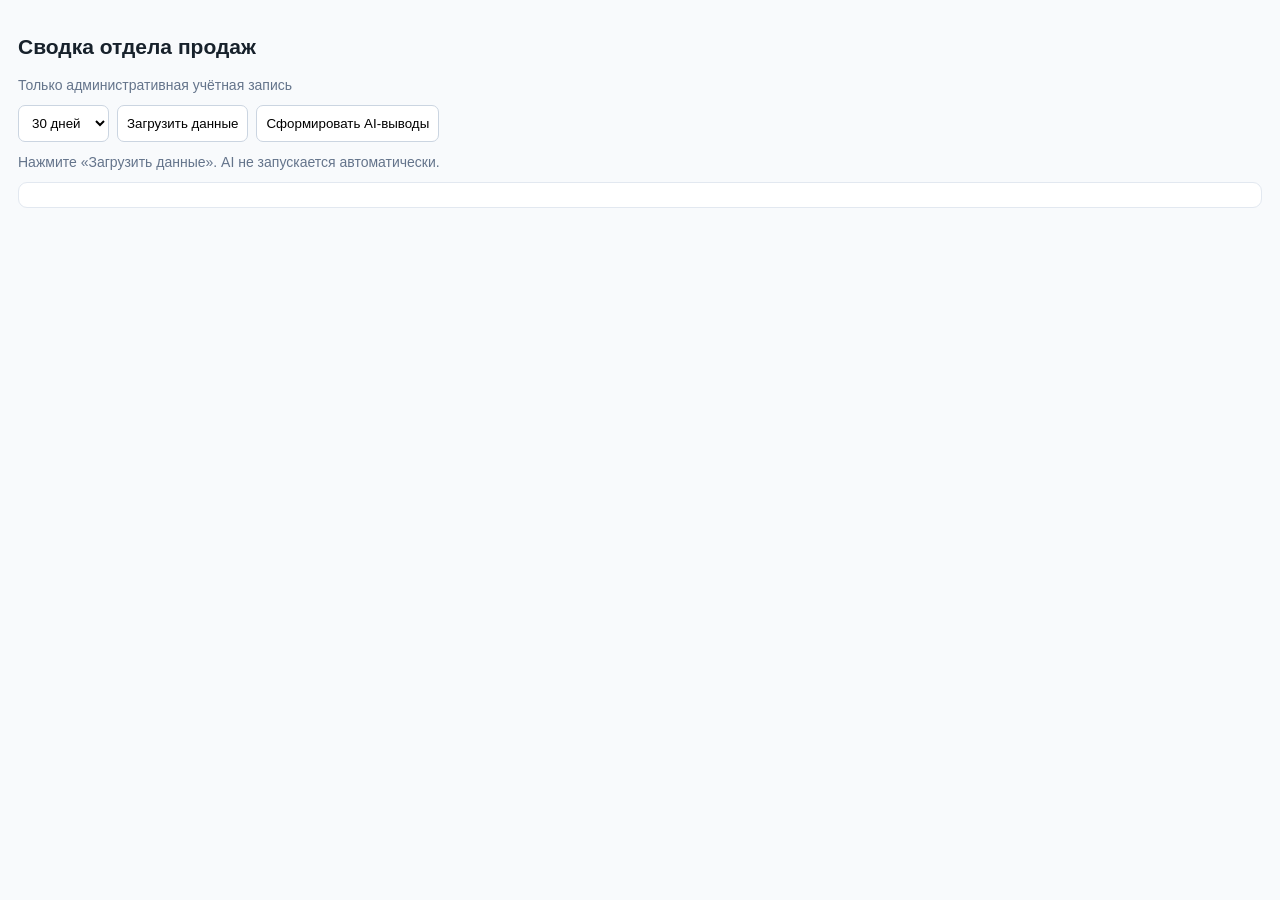
==== admin-summary.html @ 6e964265 "Add admin-only sales summary window" ====
<!doctype html><html lang="ru"><head><meta charset="utf-8"><meta name="viewport" content="width=device-width,initial-scale=1"><title>Сводка отдела продаж</title><style>body{font:14px Arial;margin:0;color:#17212b;background:#f8fafc}.box{padding:18px}.toolbar{display:flex;gap:8px;flex-wrap:wrap;margin:12px 0}button,select{padding:9px;border:1px solid #cbd5e1;border-radius:7px;background:white}.cards{display:grid;grid-template-columns:repeat(auto-fit,minmax(150px,1fr));gap:10px}.card,section{background:white;border:1px solid #e2e8f0;border-radius:9px;padding:12px}.value{font-size:24px;font-weight:700;margin-top:5px}.muted{color:#64748b}.error{color:#b91c1c}</style></head><body><main class="box"><h2>Сводка отдела продаж</h2><div class="muted">Только административная учётная запись</div><div class="toolbar"><select id="period"><option value="30d">30 дней</option><option value="90d">90 дней</option><option value="quarter">Квартал</option><option value="year">Год</option></select><button id="load">Загрузить данные</button><button id="ai">Сформировать AI-выводы</button></div><div id="status" class="muted">Нажмите «Загрузить данные». AI не запускается автоматически.</div><div id="cards" class="cards"></div><section id="details" style="margin-top:12px"></section></main><script>(()=>{const q=new URLSearchParams(location.search), admin=q.get('admin_user_id'), status=document.getElementById('status'),cards=document.getElementById('cards'),details=document.getElementById('details');let data;function esc(x){return String(x??'').replace(/[&<>"']/g,c=>({'&':'&amp;','<':'&lt;','>':'&gt;','"':'&quot;',"'":'&#39;'}[c]))}async function load(){status.textContent='Загружаю сделки CRM без AI-запросов…';try{const r=await fetch('/api/pocket/deals?period='+encodeURIComponent(document.getElementById('period').value)+'&project_id=default&admin_user_id='+encodeURIComponent(admin));data=await r.json();if(!r.ok)throw Error(data.error||'Ошибка CRM');const rows=data.items||[];const checked=rows.filter(x=>x.review);const by={};rows.forEach(x=>by[x.stage]=(by[x.stage]||0)+1);cards.innerHTML=[['Сделки',rows.length],['Уже проверены',checked.length],['Без анализа',rows.length-checked.length],['Менеджеры',(data.employees||[]).length]].map(x=>'<div class="card"><div class="muted">'+x[0]+'</div><div class="value">'+x[1]+'</div></div>').join('');details.innerHTML='<b>Распределение по этапам</b><ul>'+Object.entries(by).map(([k,v])=>'<li>'+esc(k)+': '+v+'</li>').join('')+'</ul>';status.textContent='Данные загружены. Стоимость AI-запросов: 0.'}catch(e){status.className='error';status.textContent=e.message}}document.getElementById('load').onclick=load;document.getElementById('ai').onclick=()=>{status.textContent='AI-сводка будет добавлена после подтверждения набора сделок; автоматический запуск отключён.'};})();</script></body></html>
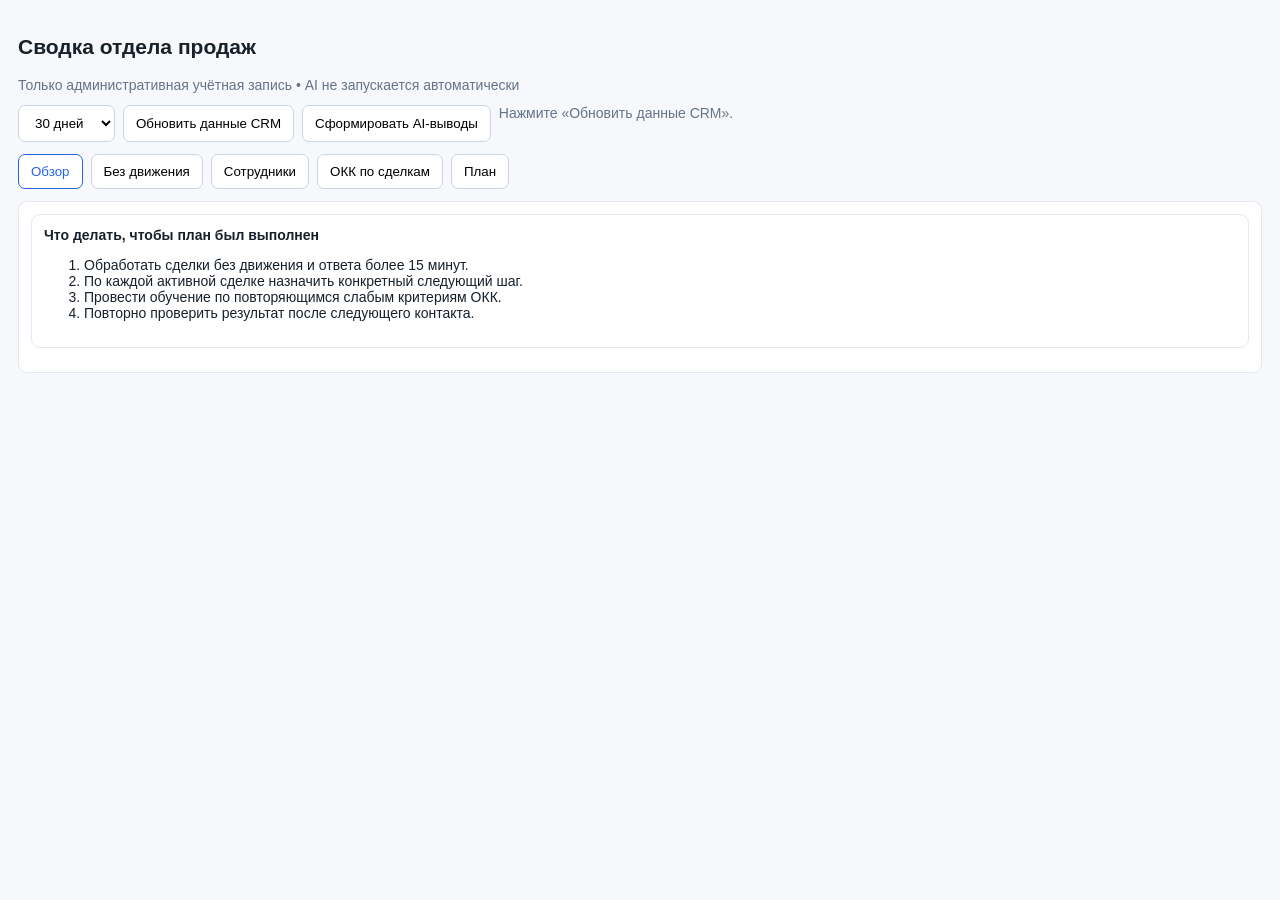
==== commit 3e95fea4: "Expand admin sales summary report" ====
--- a/admin-summary.html
+++ b/admin-summary.html
@@ -1 +1 @@
-<!doctype html><html lang="ru"><head><meta charset="utf-8"><meta name="viewport" content="width=device-width,initial-scale=1"><title>Сводка отдела продаж</title><style>body{font:14px Arial;margin:0;color:#17212b;background:#f8fafc}.box{padding:18px}.toolbar{display:flex;gap:8px;flex-wrap:wrap;margin:12px 0}button,select{padding:9px;border:1px solid #cbd5e1;border-radius:7px;background:white}.cards{display:grid;grid-template-columns:repeat(auto-fit,minmax(150px,1fr));gap:10px}.card,section{background:white;border:1px solid #e2e8f0;border-radius:9px;padding:12px}.value{font-size:24px;font-weight:700;margin-top:5px}.muted{color:#64748b}.error{color:#b91c1c}</style></head><body><main class="box"><h2>Сводка отдела продаж</h2><div class="muted">Только административная учётная запись</div><div class="toolbar"><select id="period"><option value="30d">30 дней</option><option value="90d">90 дней</option><option value="quarter">Квартал</option><option value="year">Год</option></select><button id="load">Загрузить данные</button><button id="ai">Сформировать AI-выводы</button></div><div id="status" class="muted">Нажмите «Загрузить данные». AI не запускается автоматически.</div><div id="cards" class="cards"></div><section id="details" style="margin-top:12px"></section></main><script>(()=>{const q=new URLSearchParams(location.search), admin=q.get('admin_user_id'), status=document.getElementById('status'),cards=document.getElementById('cards'),details=document.getElementById('details');let data;function esc(x){return String(x??'').replace(/[&<>"']/g,c=>({'&':'&amp;','<':'&lt;','>':'&gt;','"':'&quot;',"'":'&#39;'}[c]))}async function load(){status.textContent='Загружаю сделки CRM без AI-запросов…';try{const r=await fetch('/api/pocket/deals?period='+encodeURIComponent(document.getElementById('period').value)+'&project_id=default&admin_user_id='+encodeURIComponent(admin));data=await r.json();if(!r.ok)throw Error(data.error||'Ошибка CRM');const rows=data.items||[];const checked=rows.filter(x=>x.review);const by={};rows.forEach(x=>by[x.stage]=(by[x.stage]||0)+1);cards.innerHTML=[['Сделки',rows.length],['Уже проверены',checked.length],['Без анализа',rows.length-checked.length],['Менеджеры',(data.employees||[]).length]].map(x=>'<div class="card"><div class="muted">'+x[0]+'</div><div class="value">'+x[1]+'</div></div>').join('');details.innerHTML='<b>Распределение по этапам</b><ul>'+Object.entries(by).map(([k,v])=>'<li>'+esc(k)+': '+v+'</li>').join('')+'</ul>';status.textContent='Данные загружены. Стоимость AI-запросов: 0.'}catch(e){status.className='error';status.textContent=e.message}}document.getElementById('load').onclick=load;document.getElementById('ai').onclick=()=>{status.textContent='AI-сводка будет добавлена после подтверждения набора сделок; автоматический запуск отключён.'};})();</script></body></html>+<!doctype html><html lang="ru"><head><meta charset="utf-8"><meta name="viewport" content="width=device-width,initial-scale=1"><title>Сводка отдела продаж</title><style>body{font:14px Arial;margin:0;color:#17212b;background:#f6f8fb}.box{padding:18px;max-width:1400px;margin:auto}.toolbar,.tabs{display:flex;gap:8px;flex-wrap:wrap;margin:12px 0}button,select{padding:9px 12px;border:1px solid #cbd5e1;border-radius:7px;background:#fff;cursor:pointer}.tab.active{color:#2563eb;border-color:#2563eb}.panel{display:none}.panel.active{display:block}.cards{display:grid;grid-template-columns:repeat(auto-fit,minmax(160px,1fr));gap:10px}.card,section,.table{background:#fff;border:1px solid #e2e8f0;border-radius:9px;padding:12px;margin-bottom:12px}.value{font-size:24px;font-weight:700;margin-top:5px}.muted{color:#64748b}.error{color:#b91c1c}.table{overflow:auto}table{border-collapse:collapse;width:100%;min-width:760px}th,td{text-align:left;padding:8px;border-bottom:1px solid #edf2f7;vertical-align:top}th{background:#f8fafc}a{color:#2563eb}</style></head><body><main class="box"><h2>Сводка отдела продаж</h2><div class="muted">Только административная учётная запись • AI не запускается автоматически</div><div class="toolbar"><select id="period"><option value="30d">30 дней</option><option value="90d">90 дней</option><option value="quarter">Квартал</option><option value="year">Год</option></select><button id="load">Обновить данные CRM</button><button id="ai">Сформировать AI-выводы</button><span id="status" class="muted">Нажмите «Обновить данные CRM».</span></div><nav class="tabs"><button class="tab active" data-tab="overview">Обзор</button><button class="tab" data-tab="stuck">Без движения</button><button class="tab" data-tab="employees">Сотрудники</button><button class="tab" data-tab="okk">ОКК по сделкам</button><button class="tab" data-tab="plan">План</button></nav><section id="overview" class="panel active"><div id="cards" class="cards"></div><div class="table"><b>Что делать, чтобы план был выполнен</b><ol><li>Обработать сделки без движения и ответа более 15 минут.</li><li>По каждой активной сделке назначить конкретный следующий шаг.</li><li>Провести обучение по повторяющимся слабым критериям ОКК.</li><li>Повторно проверить результат после следующего контакта.</li></ol></div></section><section id="stuck" class="panel"><h3>Сделки без движения и ответа более 15 минут</h3><div id="stuckTable"></div></section><section id="employees" class="panel"><h3>Резюме по сотрудникам</h3><div id="employeeTable"></div></section><section id="okk" class="panel"><h3>ОКК по каждой сделке</h3><div id="okkTable"></div></section><section id="plan" class="panel"><h3>Прогноз выполнения плана</h3><div id="planText" class="muted">Загрузите данные CRM.</div></section></main><script>(()=>{const API='https://rop-193-124-65-29.sslip.io',admin=new URLSearchParams(location.search).get('admin_user_id'),$=id=>document.getElementById(id),esc=x=>String(x??'').replace(/[&<>"']/g,c=>({'&':'&amp;','<':'&lt;','>':'&gt;','"':'&quot;',"'":'&#39;'}[c])),link=id=>'https://novikov.envycrm.com/?deal_id='+encodeURIComponent(id);let data={items:[]};document.querySelectorAll('.tab').forEach(b=>b.onclick=()=>{document.querySelectorAll('.tab,.panel').forEach(x=>x.classList.remove('active'));b.classList.add('active');$(b.dataset.tab).classList.add('active')});const rv=x=>x.review||{},score=x=>{const a=(rv(x).scores||[]).map(s=>Number(s.score)).filter(Number.isFinite);return a.length?Math.round(a.reduce((p,v)=>p+v,0)/a.length/5*100):rv(x).outcome==='Норма'?80:rv(x).outcome==='Критично'?25:null},last=x=>new Date(x.updated_at||x.stage_updated_at||x.created_at||0);function render(){const r=data.items||[],stuck=r.filter(x=>Date.now()-last(x)>900000),critical=r.filter(x=>rv(x).priority==='high'||rv(x).outcome==='Критично'),scores=r.map(score).filter(x=>x!=null),avg=scores.length?Math.round(scores.reduce((a,b)=>a+b,0)/scores.length):null;$('cards').innerHTML=[['Сделки',r.length],['Без движения >15 мин',stuck.length],['Критичные',critical.length],['Средний ОКК балл',avg??'—'],['Без анализа',r.filter(x=>!rv(x).analysis).length]].map(x=>`<div class="card"><div class="muted">${x[0]}</div><div class="value">${x[1]}</div></div>`).join('');$('stuckTable').innerHTML=table(['Сделка','Сотрудник','Этап','Последнее изменение','Ссылка'],stuck,x=>[`<a target="_blank" href="${link(x.id)}">№${esc(x.id)}</a>`,esc(x.employee||'Не назначен'),esc(x.stage||'—'),esc(x.updated_at||x.stage_updated_at||x.created_at||'—'),`<a target="_blank" href="${link(x.id)}">Открыть сделку</a>`]);const by={};r.forEach(x=>(by[x.employee||'Не назначен']??=[]).push(x));$('employeeTable').innerHTML='<div class="table"><table><tr><th>Сотрудник</th><th>Сделки</th><th>Средний балл</th><th>Сильные стороны</th><th>Слабые стороны / обучение</th><th>Рекомендация</th></tr>'+Object.entries(by).map(([n,a])=>{const s=a.map(score).filter(x=>x!=null),av=s.length?Math.round(s.reduce((p,v)=>p+v,0)/s.length):'—';return `<tr><td>${esc(n)}</td><td>${a.length}</td><td>${av}</td><td>${esc([...new Set(a.flatMap(x=>rv(x).strengths||[]))].slice(0,4).join('; ')||'Нет данных')}</td><td>${esc([...new Set(a.flatMap(x=>rv(x).improvements||[]))].slice(0,4).join('; ')||'Нет данных')}</td><td>${esc(a.map(x=>rv(x).recommendation).filter(Boolean)[0]||'Назначить разбор звонков и следующий контакт')}</td></tr>`}).join('')+'</table></div>';$('okkTable').innerHTML=table(['Сделка','Менеджер','ОКК балл','Статус','Сильные стороны','Слабые стороны','Рекомендация'],r,x=>{const q=rv(x);return [`<a target="_blank" href="${link(x.id)}">№${esc(x.id)}</a>`,esc(x.employee||'—'),score(x)==null?'—':score(x)+'/100',esc(q.outcome||'Не анализировалась'),esc((q.strengths||[]).join('; ')||'—'),esc((q.improvements||[]).join('; ')||'—'),esc(q.recommendation||'Запустить анализ сделки') ]});const closed=r.filter(x=>/оплач|закры|продаж/i.test(x.stage||'')).length;$('planText').innerHTML=`<p><b>Закрытые сделки:</b> ${closed} из ${r.length}.</p><p><b>Прогноз:</b> точный прогноз в рублях невозможен: в доступном ответе CRM нет подтверждённых полей плана и выручки.</p><p><b>Для выполнения плана:</b> сначала закрыть сделки без движения, затем назначить следующий шаг по активным сделкам и обучить менеджеров по слабым критериям ОКК.</p>`}function table(head,rows,fn){return '<div class="table"><table><tr>'+head.map(x=>`<th>${x}</th>`).join('')+'</tr>'+rows.map(x=>'<tr>'+fn(x).map(v=>`<td>${v}</td>`).join('')+'</tr>').join('')+'</table></div>'}async function load(){ $('status').textContent='Загружаю данные CRM без AI-запросов…';try{const r=await fetch(`${API}/api/pocket/deals?period=${$('period').value}&project_id=default&admin_user_id=${encodeURIComponent(admin)}`);data=await r.json();if(!r.ok)throw Error(data.error||'Ошибка CRM');render();$('status').textContent=`Загружено сделок: ${(data.items||[]).length}. Стоимость AI: 0.`}catch(e){$('status').className='error';$('status').textContent=e.message}}$('load').onclick=load;$('ai').onclick=()=>{$('status').textContent='AI-выводы запускаются только вручную после проверки состава сделок.'};})();</script></body></html>
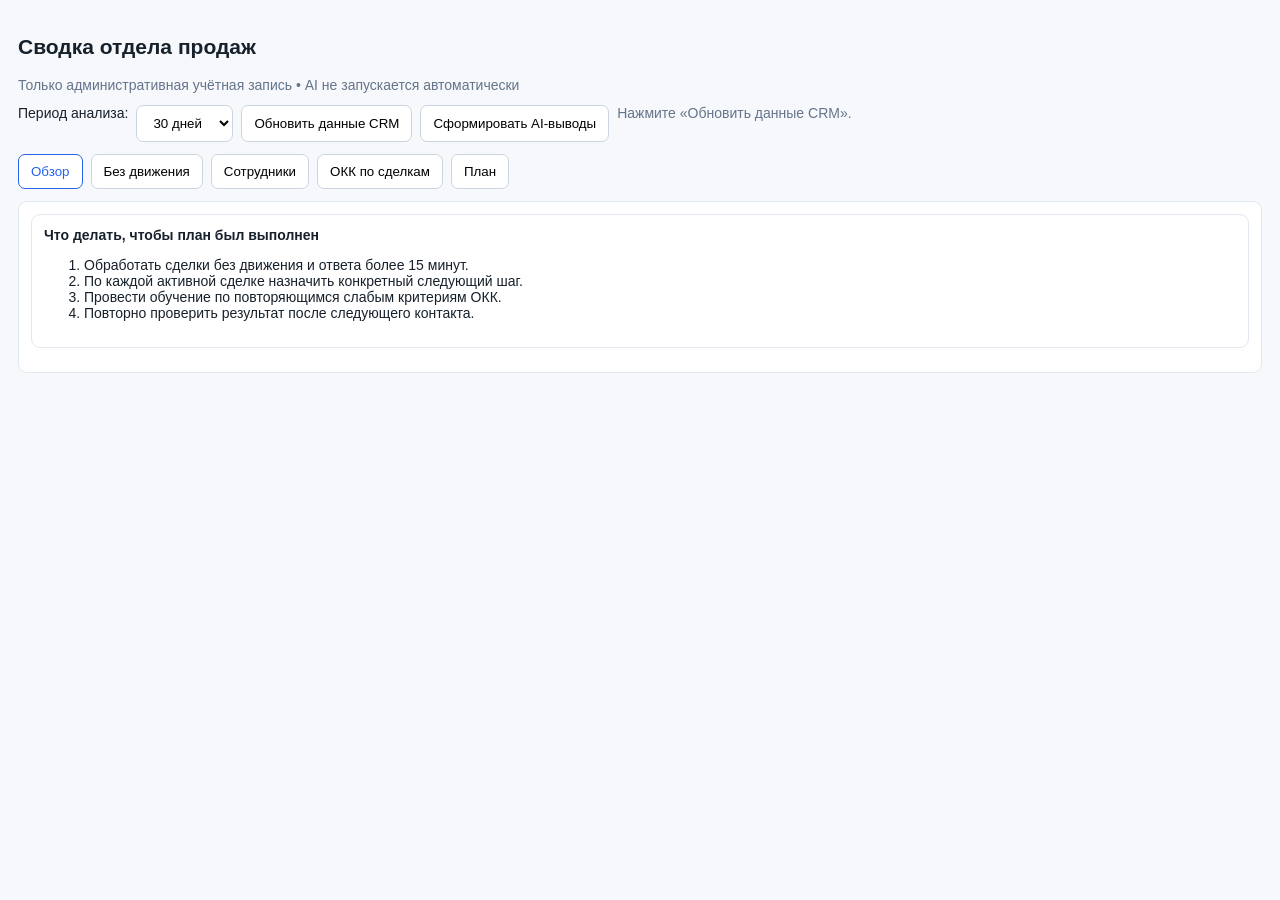
==== commit 2f5dcda2: "Add per-deal analysis controls and period selector" ====
--- a/admin-summary.html
+++ b/admin-summary.html
@@ -1 +1 @@
-<!doctype html><html lang="ru"><head><meta charset="utf-8"><meta name="viewport" content="width=device-width,initial-scale=1"><title>Сводка отдела продаж</title><style>body{font:14px Arial;margin:0;color:#17212b;background:#f6f8fb}.box{padding:18px;max-width:1400px;margin:auto}.toolbar,.tabs{display:flex;gap:8px;flex-wrap:wrap;margin:12px 0}button,select{padding:9px 12px;border:1px solid #cbd5e1;border-radius:7px;background:#fff;cursor:pointer}.tab.active{color:#2563eb;border-color:#2563eb}.panel{display:none}.panel.active{display:block}.cards{display:grid;grid-template-columns:repeat(auto-fit,minmax(160px,1fr));gap:10px}.card,section,.table{background:#fff;border:1px solid #e2e8f0;border-radius:9px;padding:12px;margin-bottom:12px}.value{font-size:24px;font-weight:700;margin-top:5px}.muted{color:#64748b}.error{color:#b91c1c}.table{overflow:auto}table{border-collapse:collapse;width:100%;min-width:760px}th,td{text-align:left;padding:8px;border-bottom:1px solid #edf2f7;vertical-align:top}th{background:#f8fafc}a{color:#2563eb}</style></head><body><main class="box"><h2>Сводка отдела продаж</h2><div class="muted">Только административная учётная запись • AI не запускается автоматически</div><div class="toolbar"><select id="period"><option value="30d">30 дней</option><option value="90d">90 дней</option><option value="quarter">Квартал</option><option value="year">Год</option></select><button id="load">Обновить данные CRM</button><button id="ai">Сформировать AI-выводы</button><span id="status" class="muted">Нажмите «Обновить данные CRM».</span></div><nav class="tabs"><button class="tab active" data-tab="overview">Обзор</button><button class="tab" data-tab="stuck">Без движения</button><button class="tab" data-tab="employees">Сотрудники</button><button class="tab" data-tab="okk">ОКК по сделкам</button><button class="tab" data-tab="plan">План</button></nav><section id="overview" class="panel active"><div id="cards" class="cards"></div><div class="table"><b>Что делать, чтобы план был выполнен</b><ol><li>Обработать сделки без движения и ответа более 15 минут.</li><li>По каждой активной сделке назначить конкретный следующий шаг.</li><li>Провести обучение по повторяющимся слабым критериям ОКК.</li><li>Повторно проверить результат после следующего контакта.</li></ol></div></section><section id="stuck" class="panel"><h3>Сделки без движения и ответа более 15 минут</h3><div id="stuckTable"></div></section><section id="employees" class="panel"><h3>Резюме по сотрудникам</h3><div id="employeeTable"></div></section><section id="okk" class="panel"><h3>ОКК по каждой сделке</h3><div id="okkTable"></div></section><section id="plan" class="panel"><h3>Прогноз выполнения плана</h3><div id="planText" class="muted">Загрузите данные CRM.</div></section></main><script>(()=>{const API='https://rop-193-124-65-29.sslip.io',admin=new URLSearchParams(location.search).get('admin_user_id'),$=id=>document.getElementById(id),esc=x=>String(x??'').replace(/[&<>"']/g,c=>({'&':'&amp;','<':'&lt;','>':'&gt;','"':'&quot;',"'":'&#39;'}[c])),link=id=>'https://novikov.envycrm.com/?deal_id='+encodeURIComponent(id);let data={items:[]};document.querySelectorAll('.tab').forEach(b=>b.onclick=()=>{document.querySelectorAll('.tab,.panel').forEach(x=>x.classList.remove('active'));b.classList.add('active');$(b.dataset.tab).classList.add('active')});const rv=x=>x.review||{},score=x=>{const a=(rv(x).scores||[]).map(s=>Number(s.score)).filter(Number.isFinite);return a.length?Math.round(a.reduce((p,v)=>p+v,0)/a.length/5*100):rv(x).outcome==='Норма'?80:rv(x).outcome==='Критично'?25:null},last=x=>new Date(x.updated_at||x.stage_updated_at||x.created_at||0);function render(){const r=data.items||[],stuck=r.filter(x=>Date.now()-last(x)>900000),critical=r.filter(x=>rv(x).priority==='high'||rv(x).outcome==='Критично'),scores=r.map(score).filter(x=>x!=null),avg=scores.length?Math.round(scores.reduce((a,b)=>a+b,0)/scores.length):null;$('cards').innerHTML=[['Сделки',r.length],['Без движения >15 мин',stuck.length],['Критичные',critical.length],['Средний ОКК балл',avg??'—'],['Без анализа',r.filter(x=>!rv(x).analysis).length]].map(x=>`<div class="card"><div class="muted">${x[0]}</div><div class="value">${x[1]}</div></div>`).join('');$('stuckTable').innerHTML=table(['Сделка','Сотрудник','Этап','Последнее изменение','Ссылка'],stuck,x=>[`<a target="_blank" href="${link(x.id)}">№${esc(x.id)}</a>`,esc(x.employee||'Не назначен'),esc(x.stage||'—'),esc(x.updated_at||x.stage_updated_at||x.created_at||'—'),`<a target="_blank" href="${link(x.id)}">Открыть сделку</a>`]);const by={};r.forEach(x=>(by[x.employee||'Не назначен']??=[]).push(x));$('employeeTable').innerHTML='<div class="table"><table><tr><th>Сотрудник</th><th>Сделки</th><th>Средний балл</th><th>Сильные стороны</th><th>Слабые стороны / обучение</th><th>Рекомендация</th></tr>'+Object.entries(by).map(([n,a])=>{const s=a.map(score).filter(x=>x!=null),av=s.length?Math.round(s.reduce((p,v)=>p+v,0)/s.length):'—';return `<tr><td>${esc(n)}</td><td>${a.length}</td><td>${av}</td><td>${esc([...new Set(a.flatMap(x=>rv(x).strengths||[]))].slice(0,4).join('; ')||'Нет данных')}</td><td>${esc([...new Set(a.flatMap(x=>rv(x).improvements||[]))].slice(0,4).join('; ')||'Нет данных')}</td><td>${esc(a.map(x=>rv(x).recommendation).filter(Boolean)[0]||'Назначить разбор звонков и следующий контакт')}</td></tr>`}).join('')+'</table></div>';$('okkTable').innerHTML=table(['Сделка','Менеджер','ОКК балл','Статус','Сильные стороны','Слабые стороны','Рекомендация'],r,x=>{const q=rv(x);return [`<a target="_blank" href="${link(x.id)}">№${esc(x.id)}</a>`,esc(x.employee||'—'),score(x)==null?'—':score(x)+'/100',esc(q.outcome||'Не анализировалась'),esc((q.strengths||[]).join('; ')||'—'),esc((q.improvements||[]).join('; ')||'—'),esc(q.recommendation||'Запустить анализ сделки') ]});const closed=r.filter(x=>/оплач|закры|продаж/i.test(x.stage||'')).length;$('planText').innerHTML=`<p><b>Закрытые сделки:</b> ${closed} из ${r.length}.</p><p><b>Прогноз:</b> точный прогноз в рублях невозможен: в доступном ответе CRM нет подтверждённых полей плана и выручки.</p><p><b>Для выполнения плана:</b> сначала закрыть сделки без движения, затем назначить следующий шаг по активным сделкам и обучить менеджеров по слабым критериям ОКК.</p>`}function table(head,rows,fn){return '<div class="table"><table><tr>'+head.map(x=>`<th>${x}</th>`).join('')+'</tr>'+rows.map(x=>'<tr>'+fn(x).map(v=>`<td>${v}</td>`).join('')+'</tr>').join('')+'</table></div>'}async function load(){ $('status').textContent='Загружаю данные CRM без AI-запросов…';try{const r=await fetch(`${API}/api/pocket/deals?period=${$('period').value}&project_id=default&admin_user_id=${encodeURIComponent(admin)}`);data=await r.json();if(!r.ok)throw Error(data.error||'Ошибка CRM');render();$('status').textContent=`Загружено сделок: ${(data.items||[]).length}. Стоимость AI: 0.`}catch(e){$('status').className='error';$('status').textContent=e.message}}$('load').onclick=load;$('ai').onclick=()=>{$('status').textContent='AI-выводы запускаются только вручную после проверки состава сделок.'};})();</script></body></html>+<!doctype html><html lang="ru"><head><meta charset="utf-8"><meta name="viewport" content="width=device-width,initial-scale=1"><title>Сводка отдела продаж</title><style>body{font:14px Arial;margin:0;color:#17212b;background:#f6f8fb}.box{padding:18px;max-width:1400px;margin:auto}.toolbar,.tabs{display:flex;gap:8px;flex-wrap:wrap;margin:12px 0}button,select{padding:9px 12px;border:1px solid #cbd5e1;border-radius:7px;background:#fff;cursor:pointer}.tab.active{color:#2563eb;border-color:#2563eb}.panel{display:none}.panel.active{display:block}.cards{display:grid;grid-template-columns:repeat(auto-fit,minmax(160px,1fr));gap:10px}.card,section,.table{background:#fff;border:1px solid #e2e8f0;border-radius:9px;padding:12px;margin-bottom:12px}.value{font-size:24px;font-weight:700;margin-top:5px}.muted{color:#64748b}.error{color:#b91c1c}.table{overflow:auto}table{border-collapse:collapse;width:100%;min-width:760px}th,td{text-align:left;padding:8px;border-bottom:1px solid #edf2f7;vertical-align:top}th{background:#f8fafc}a{color:#2563eb}</style></head><body><main class="box"><h2>Сводка отдела продаж</h2><div class="muted">Только административная учётная запись • AI не запускается автоматически</div><div class="toolbar"><label for="period">Период анализа:</label><select id="period"><option value="30d">30 дней</option><option value="90d">90 дней</option><option value="quarter">Квартал</option><option value="year">Год</option></select><button id="load">Обновить данные CRM</button><button id="ai">Сформировать AI-выводы</button><span id="status" class="muted">Нажмите «Обновить данные CRM».</span></div><nav class="tabs"><button class="tab active" data-tab="overview">Обзор</button><button class="tab" data-tab="stuck">Без движения</button><button class="tab" data-tab="employees">Сотрудники</button><button class="tab" data-tab="okk">ОКК по сделкам</button><button class="tab" data-tab="plan">План</button></nav><section id="overview" class="panel active"><div id="cards" class="cards"></div><div class="table"><b>Что делать, чтобы план был выполнен</b><ol><li>Обработать сделки без движения и ответа более 15 минут.</li><li>По каждой активной сделке назначить конкретный следующий шаг.</li><li>Провести обучение по повторяющимся слабым критериям ОКК.</li><li>Повторно проверить результат после следующего контакта.</li></ol></div></section><section id="stuck" class="panel"><h3>Контроль активных сделок</h3><p class="muted">В «Без движения» попадают только рабочие этапы без движения более 7 дней. Отказы, нецелевые и неквалифицированные сделки исключаются.</p><div class="toolbar"><button id="show-stuck" type="button">Без движения &gt; 7 дней</button><button id="show-no-response" type="button">Без ответа &gt; 15 минут</button></div><div id="stuckTable"></div><div id="noResponseTable" style="display:none"></div></section><section id="employees" class="panel"><h3>Резюме по сотрудникам</h3><div id="employeeTable"></div></section><section id="okk" class="panel"><h3>ОКК по каждой сделке</h3><div class="toolbar"><button id="run-all" type="button">Запустить все</button><span id="run-all-status" class="muted">Запускает анализ только по сделкам без сохранённого аудита.</span></div><div id="okkTable"></div></section><section id="plan" class="panel"><h3>Прогноз выполнения плана</h3><div id="planText" class="muted">Загрузите данные CRM.</div></section></main><script>(()=>{const API='https://rop-193-124-65-29.sslip.io',admin=new URLSearchParams(location.search).get('admin_user_id'),$=id=>document.getElementById(id),esc=x=>String(x??'').replace(/[&<>"']/g,c=>({'&':'&amp;','<':'&lt;','>':'&gt;','"':'&quot;',"'":'&#39;'}[c])),link=id=>'https://novikov.envycrm.com/?deal_id='+encodeURIComponent(id);let data={items:[]};document.querySelectorAll('.tab').forEach(b=>b.onclick=()=>{document.querySelectorAll('.tab,.panel').forEach(x=>x.classList.remove('active'));b.classList.add('active');$(b.dataset.tab).classList.add('active')});const rv=x=>x.review||{},activeStages=new Set(['Целевой','2-й день','3-й день','Отправка КП','Отложенный лид','Обратная связь','Оплата','Договор','Видеовстреча назначена','Видеовстреча проведена']),score=x=>{const a=(rv(x).scores||[]).map(s=>Number(s.score)).filter(Number.isFinite);return a.length?Math.round(a.reduce((p,v)=>p+v,0)/a.length/5*100):rv(x).outcome==='Норма'?80:rv(x).outcome==='Критично'?25:null},last=x=>new Date(x.updated_at||x.stage_updated_at||x.created_at||0);function render(){const r=data.items||[],stuck=r.filter(x=>activeStages.has(x.stage)&&Date.now()-last(x)>7*24*60*60*1000),noResponse=r.filter(x=>activeStages.has(x.stage)&&Date.now()-last(x)>15*60*1000&&!x.task_time),critical=r.filter(x=>rv(x).priority==='high'||rv(x).outcome==='Критично'),scores=r.map(score).filter(x=>x!=null),avg=scores.length?Math.round(scores.reduce((a,b)=>a+b,0)/scores.length):null;$('cards').innerHTML=[['Сделки',r.length],['Без движения >7 дней',stuck.length],['Критичные',critical.length],['Средний ОКК балл',avg??'—'],['Без анализа',r.filter(x=>!rv(x).analysis).length]].map(x=>`<div class="card"><div class="muted">${x[0]}</div><div class="value">${x[1]}</div></div>`).join('');$('stuckTable').innerHTML=table(['Сделка','Сотрудник','Этап','Последнее изменение','Ссылка'],stuck,x=>[`<a target="_blank" href="${link(x.id)}">№${esc(x.id)}</a>`,esc(x.employee||'Не назначен'),esc(x.stage||'—'),esc(x.updated_at||x.stage_updated_at||x.created_at||'—'),`<a target="_blank" href="${link(x.id)}">Открыть сделку</a>`]);$('noResponseTable').innerHTML='<h4>Рабочие сделки без ответа более 15 минут</h4><p class="muted">Фильтр: рабочий этап, нет обновления CRM более 15 минут и нет назначенной задачи. Все строки содержат ссылку на сделку.</p>'+table(['Сделка','Сотрудник','Этап','Последняя активность','Ссылка'],noResponse,x=>[`<a target="_blank" href="${link(x.id)}">№${esc(x.id)}</a>`,esc(x.employee||'Не назначен'),esc(x.stage||'—'),esc(x.updated_at||x.stage_updated_at||x.created_at||'—'),`<a target="_blank" href="${link(x.id)}">Открыть сделку</a>`]);const by={};r.forEach(x=>(by[x.employee||'Не назначен']??=[]).push(x));$('employeeTable').innerHTML='<div class="table"><table><tr><th>Сотрудник</th><th>Сделки</th><th>Средний балл</th><th>Сильные стороны</th><th>Слабые стороны / обучение</th><th>Рекомендация</th></tr>'+Object.entries(by).map(([n,a])=>{const s=a.map(score).filter(x=>x!=null),av=s.length?Math.round(s.reduce((p,v)=>p+v,0)/s.length):'—';return `<tr><td>${esc(n)}</td><td>${a.length}</td><td>${av}</td><td>${esc([...new Set(a.flatMap(x=>rv(x).strengths||[]))].slice(0,4).join('; ')||'Нет данных')}</td><td>${esc([...new Set(a.flatMap(x=>rv(x).improvements||[]))].slice(0,4).join('; ')||'Нет данных')}</td><td>${esc(a.map(x=>rv(x).recommendation).filter(Boolean)[0]||'Назначить разбор звонков и следующий контакт')}</td></tr>`}).join('')+'</table></div>';$('okkTable').innerHTML=table(['Сделка','Менеджер','ОКК балл','Статус','Сильные стороны','Слабые стороны','Рекомендация'],r,x=>{const q=rv(x);return [`<a target="_blank" href="${link(x.id)}">№${esc(x.id)}</a>`,esc(x.employee||'—'),score(x)==null?'—':score(x)+'/100',esc(q.outcome||'Не анализировалась'),esc((q.strengths||[]).join('; ')||'—'),esc((q.improvements||[]).join('; ')||'—'),`<button class="run-one" data-deal-id="${esc(x.id)}" type="button">Запустить анализ сделки</button>` ]});const closed=r.filter(x=>/оплач|закры|продаж/i.test(x.stage||'')).length;$('planText').innerHTML=`<p><b>Закрытые сделки:</b> ${closed} из ${r.length}.</p><p><b>Прогноз:</b> точный прогноз в рублях невозможен: в доступном ответе CRM нет подтверждённых полей плана и выручки.</p><p><b>Для выполнения плана:</b> сначала закрыть сделки без движения, затем назначить следующий шаг по активным сделкам и обучить менеджеров по слабым критериям ОКК.</p>`}function table(head,rows,fn){return '<div class="table"><table><tr>'+head.map(x=>`<th>${x}</th>`).join('')+'</tr>'+rows.map(x=>'<tr>'+fn(x).map(v=>`<td>${v}</td>`).join('')+'</tr>').join('')+'</table></div>'}async function load(){ $('status').textContent='Загружаю данные CRM без AI-запросов…';try{const r=await fetch(`${API}/api/pocket/deals?period=${$('period').value}&project_id=default&admin_user_id=${encodeURIComponent(admin)}`);data=await r.json();if(!r.ok)throw Error(data.error||'Ошибка CRM');render();$('status').textContent=`Загружено сделок: ${(data.items||[]).length}. Стоимость AI: 0.`}catch(e){$('status').className='error';$('status').textContent=e.message}}$('show-stuck').onclick=()=>{$('stuckTable').style.display='block';$('noResponseTable').style.display='none'};$('show-no-response').onclick=()=>{$('stuckTable').style.display='none';$('noResponseTable').style.display='block'};async function runAll(){const button=$('run-all'),status=$('run-all-status'),queue=(data.items||[]).filter(x=>!x.review);if(!queue.length){status.textContent='Все сделки уже имеют сохранённый аудит.';return}if(!confirm(`Запустить AI-анализ для ${queue.length} сделок? Это платные запросы CLODEX.`))return;button.disabled=true;let done=0,failed=0;for(const deal of queue){status.textContent=`Анализ ${done+failed+1} из ${queue.length}: сделка №${deal.id}`;try{const response=await fetch(`${API}/api/pocket/deals/${deal.id}/analyze?project_id=default`,{method:'POST',headers:{'Content-Type':'application/json'},body:JSON.stringify({deal})});const result=await response.json();if(!response.ok)throw Error(result.error||'Ошибка');deal.review=result.review;done++}catch(e){failed++}render()}status.textContent=`Готово: ${done}. Ошибок: ${failed}.`;button.disabled=false}document.addEventListener('click',async event=>{const button=event.target.closest('.run-one');if(!button)return;const deal=data.items.find(x=>String(x.id)===button.dataset.dealId);if(!deal)return;button.disabled=true;button.textContent='Анализ…';try{const response=await fetch(`${API}/api/pocket/deals/${deal.id}/analyze?project_id=default`,{method:'POST',headers:{'Content-Type':'application/json'},body:JSON.stringify({deal})});const result=await response.json();if(!response.ok)throw Error(result.error||'Ошибка');deal.review=result.review;render()}catch(e){button.disabled=false;button.textContent='Ошибка, повторить'} });$('run-all').onclick=runAll;$('load').onclick=load;$('ai').onclick=()=>{$('status').textContent='AI-выводы запускаются только вручную после проверки состава сделок.'};})();</script></body></html>
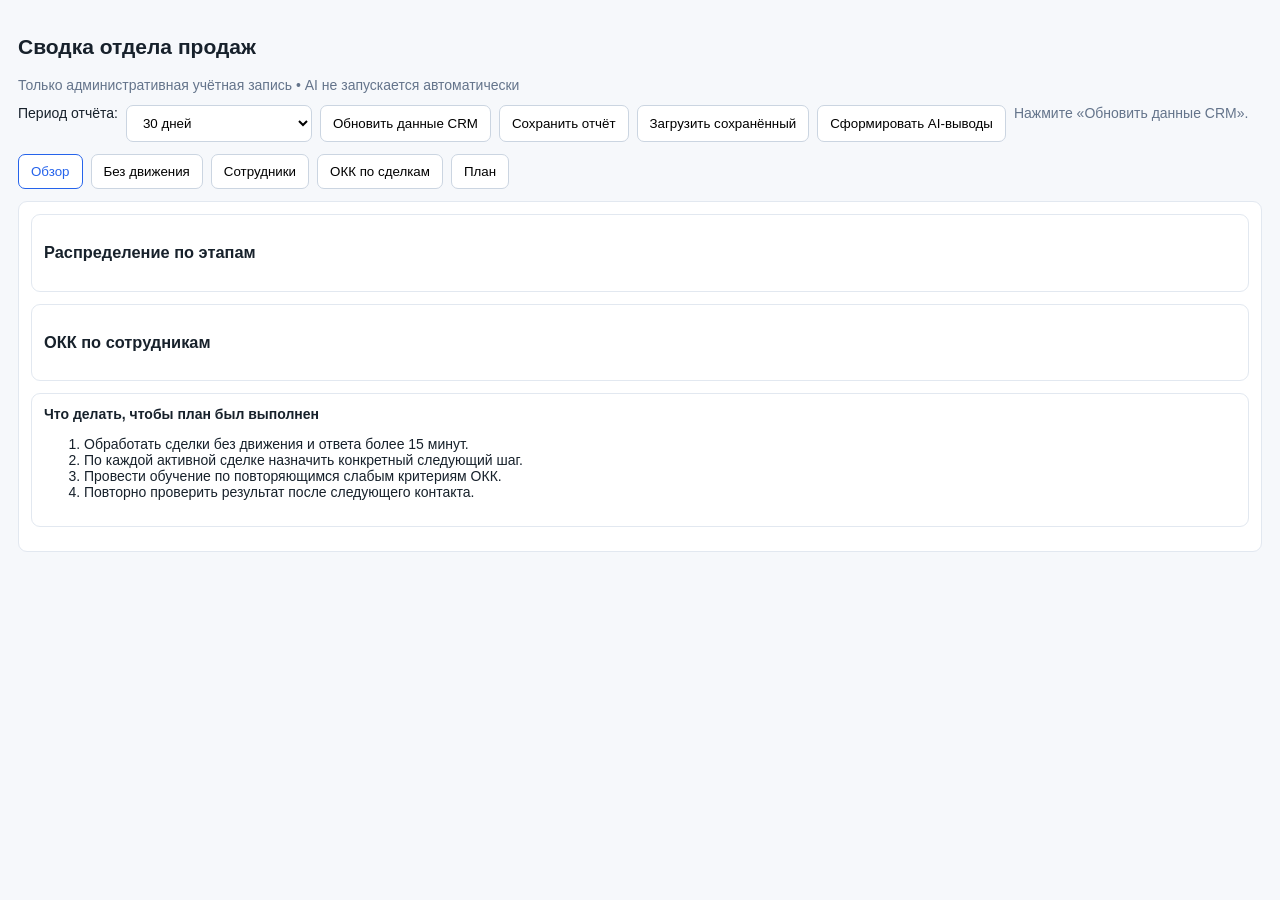
==== commit 22524c1d: "Improve sales report periods persistence charts and links" ====
--- a/admin-summary.html
+++ b/admin-summary.html
@@ -1 +1 @@
-<!doctype html><html lang="ru"><head><meta charset="utf-8"><meta name="viewport" content="width=device-width,initial-scale=1"><title>Сводка отдела продаж</title><style>body{font:14px Arial;margin:0;color:#17212b;background:#f6f8fb}.box{padding:18px;max-width:1400px;margin:auto}.toolbar,.tabs{display:flex;gap:8px;flex-wrap:wrap;margin:12px 0}button,select{padding:9px 12px;border:1px solid #cbd5e1;border-radius:7px;background:#fff;cursor:pointer}.tab.active{color:#2563eb;border-color:#2563eb}.panel{display:none}.panel.active{display:block}.cards{display:grid;grid-template-columns:repeat(auto-fit,minmax(160px,1fr));gap:10px}.card,section,.table{background:#fff;border:1px solid #e2e8f0;border-radius:9px;padding:12px;margin-bottom:12px}.value{font-size:24px;font-weight:700;margin-top:5px}.muted{color:#64748b}.error{color:#b91c1c}.table{overflow:auto}table{border-collapse:collapse;width:100%;min-width:760px}th,td{text-align:left;padding:8px;border-bottom:1px solid #edf2f7;vertical-align:top}th{background:#f8fafc}a{color:#2563eb}</style></head><body><main class="box"><h2>Сводка отдела продаж</h2><div class="muted">Только административная учётная запись • AI не запускается автоматически</div><div class="toolbar"><label for="period">Период анализа:</label><select id="period"><option value="30d">30 дней</option><option value="90d">90 дней</option><option value="quarter">Квартал</option><option value="year">Год</option></select><button id="load">Обновить данные CRM</button><button id="ai">Сформировать AI-выводы</button><span id="status" class="muted">Нажмите «Обновить данные CRM».</span></div><nav class="tabs"><button class="tab active" data-tab="overview">Обзор</button><button class="tab" data-tab="stuck">Без движения</button><button class="tab" data-tab="employees">Сотрудники</button><button class="tab" data-tab="okk">ОКК по сделкам</button><button class="tab" data-tab="plan">План</button></nav><section id="overview" class="panel active"><div id="cards" class="cards"></div><div class="table"><b>Что делать, чтобы план был выполнен</b><ol><li>Обработать сделки без движения и ответа более 15 минут.</li><li>По каждой активной сделке назначить конкретный следующий шаг.</li><li>Провести обучение по повторяющимся слабым критериям ОКК.</li><li>Повторно проверить результат после следующего контакта.</li></ol></div></section><section id="stuck" class="panel"><h3>Контроль активных сделок</h3><p class="muted">В «Без движения» попадают только рабочие этапы без движения более 7 дней. Отказы, нецелевые и неквалифицированные сделки исключаются.</p><div class="toolbar"><button id="show-stuck" type="button">Без движения &gt; 7 дней</button><button id="show-no-response" type="button">Без ответа &gt; 15 минут</button></div><div id="stuckTable"></div><div id="noResponseTable" style="display:none"></div></section><section id="employees" class="panel"><h3>Резюме по сотрудникам</h3><div id="employeeTable"></div></section><section id="okk" class="panel"><h3>ОКК по каждой сделке</h3><div class="toolbar"><button id="run-all" type="button">Запустить все</button><span id="run-all-status" class="muted">Запускает анализ только по сделкам без сохранённого аудита.</span></div><div id="okkTable"></div></section><section id="plan" class="panel"><h3>Прогноз выполнения плана</h3><div id="planText" class="muted">Загрузите данные CRM.</div></section></main><script>(()=>{const API='https://rop-193-124-65-29.sslip.io',admin=new URLSearchParams(location.search).get('admin_user_id'),$=id=>document.getElementById(id),esc=x=>String(x??'').replace(/[&<>"']/g,c=>({'&':'&amp;','<':'&lt;','>':'&gt;','"':'&quot;',"'":'&#39;'}[c])),link=id=>'https://novikov.envycrm.com/?deal_id='+encodeURIComponent(id);let data={items:[]};document.querySelectorAll('.tab').forEach(b=>b.onclick=()=>{document.querySelectorAll('.tab,.panel').forEach(x=>x.classList.remove('active'));b.classList.add('active');$(b.dataset.tab).classList.add('active')});const rv=x=>x.review||{},activeStages=new Set(['Целевой','2-й день','3-й день','Отправка КП','Отложенный лид','Обратная связь','Оплата','Договор','Видеовстреча назначена','Видеовстреча проведена']),score=x=>{const a=(rv(x).scores||[]).map(s=>Number(s.score)).filter(Number.isFinite);return a.length?Math.round(a.reduce((p,v)=>p+v,0)/a.length/5*100):rv(x).outcome==='Норма'?80:rv(x).outcome==='Критично'?25:null},last=x=>new Date(x.updated_at||x.stage_updated_at||x.created_at||0);function render(){const r=data.items||[],stuck=r.filter(x=>activeStages.has(x.stage)&&Date.now()-last(x)>7*24*60*60*1000),noResponse=r.filter(x=>activeStages.has(x.stage)&&Date.now()-last(x)>15*60*1000&&!x.task_time),critical=r.filter(x=>rv(x).priority==='high'||rv(x).outcome==='Критично'),scores=r.map(score).filter(x=>x!=null),avg=scores.length?Math.round(scores.reduce((a,b)=>a+b,0)/scores.length):null;$('cards').innerHTML=[['Сделки',r.length],['Без движения >7 дней',stuck.length],['Критичные',critical.length],['Средний ОКК балл',avg??'—'],['Без анализа',r.filter(x=>!rv(x).analysis).length]].map(x=>`<div class="card"><div class="muted">${x[0]}</div><div class="value">${x[1]}</div></div>`).join('');$('stuckTable').innerHTML=table(['Сделка','Сотрудник','Этап','Последнее изменение','Ссылка'],stuck,x=>[`<a target="_blank" href="${link(x.id)}">№${esc(x.id)}</a>`,esc(x.employee||'Не назначен'),esc(x.stage||'—'),esc(x.updated_at||x.stage_updated_at||x.created_at||'—'),`<a target="_blank" href="${link(x.id)}">Открыть сделку</a>`]);$('noResponseTable').innerHTML='<h4>Рабочие сделки без ответа более 15 минут</h4><p class="muted">Фильтр: рабочий этап, нет обновления CRM более 15 минут и нет назначенной задачи. Все строки содержат ссылку на сделку.</p>'+table(['Сделка','Сотрудник','Этап','Последняя активность','Ссылка'],noResponse,x=>[`<a target="_blank" href="${link(x.id)}">№${esc(x.id)}</a>`,esc(x.employee||'Не назначен'),esc(x.stage||'—'),esc(x.updated_at||x.stage_updated_at||x.created_at||'—'),`<a target="_blank" href="${link(x.id)}">Открыть сделку</a>`]);const by={};r.forEach(x=>(by[x.employee||'Не назначен']??=[]).push(x));$('employeeTable').innerHTML='<div class="table"><table><tr><th>Сотрудник</th><th>Сделки</th><th>Средний балл</th><th>Сильные стороны</th><th>Слабые стороны / обучение</th><th>Рекомендация</th></tr>'+Object.entries(by).map(([n,a])=>{const s=a.map(score).filter(x=>x!=null),av=s.length?Math.round(s.reduce((p,v)=>p+v,0)/s.length):'—';return `<tr><td>${esc(n)}</td><td>${a.length}</td><td>${av}</td><td>${esc([...new Set(a.flatMap(x=>rv(x).strengths||[]))].slice(0,4).join('; ')||'Нет данных')}</td><td>${esc([...new Set(a.flatMap(x=>rv(x).improvements||[]))].slice(0,4).join('; ')||'Нет данных')}</td><td>${esc(a.map(x=>rv(x).recommendation).filter(Boolean)[0]||'Назначить разбор звонков и следующий контакт')}</td></tr>`}).join('')+'</table></div>';$('okkTable').innerHTML=table(['Сделка','Менеджер','ОКК балл','Статус','Сильные стороны','Слабые стороны','Рекомендация'],r,x=>{const q=rv(x);return [`<a target="_blank" href="${link(x.id)}">№${esc(x.id)}</a>`,esc(x.employee||'—'),score(x)==null?'—':score(x)+'/100',esc(q.outcome||'Не анализировалась'),esc((q.strengths||[]).join('; ')||'—'),esc((q.improvements||[]).join('; ')||'—'),`<button class="run-one" data-deal-id="${esc(x.id)}" type="button">Запустить анализ сделки</button>` ]});const closed=r.filter(x=>/оплач|закры|продаж/i.test(x.stage||'')).length;$('planText').innerHTML=`<p><b>Закрытые сделки:</b> ${closed} из ${r.length}.</p><p><b>Прогноз:</b> точный прогноз в рублях невозможен: в доступном ответе CRM нет подтверждённых полей плана и выручки.</p><p><b>Для выполнения плана:</b> сначала закрыть сделки без движения, затем назначить следующий шаг по активным сделкам и обучить менеджеров по слабым критериям ОКК.</p>`}function table(head,rows,fn){return '<div class="table"><table><tr>'+head.map(x=>`<th>${x}</th>`).join('')+'</tr>'+rows.map(x=>'<tr>'+fn(x).map(v=>`<td>${v}</td>`).join('')+'</tr>').join('')+'</table></div>'}async function load(){ $('status').textContent='Загружаю данные CRM без AI-запросов…';try{const r=await fetch(`${API}/api/pocket/deals?period=${$('period').value}&project_id=default&admin_user_id=${encodeURIComponent(admin)}`);data=await r.json();if(!r.ok)throw Error(data.error||'Ошибка CRM');render();$('status').textContent=`Загружено сделок: ${(data.items||[]).length}. Стоимость AI: 0.`}catch(e){$('status').className='error';$('status').textContent=e.message}}$('show-stuck').onclick=()=>{$('stuckTable').style.display='block';$('noResponseTable').style.display='none'};$('show-no-response').onclick=()=>{$('stuckTable').style.display='none';$('noResponseTable').style.display='block'};async function runAll(){const button=$('run-all'),status=$('run-all-status'),queue=(data.items||[]).filter(x=>!x.review);if(!queue.length){status.textContent='Все сделки уже имеют сохранённый аудит.';return}if(!confirm(`Запустить AI-анализ для ${queue.length} сделок? Это платные запросы CLODEX.`))return;button.disabled=true;let done=0,failed=0;for(const deal of queue){status.textContent=`Анализ ${done+failed+1} из ${queue.length}: сделка №${deal.id}`;try{const response=await fetch(`${API}/api/pocket/deals/${deal.id}/analyze?project_id=default`,{method:'POST',headers:{'Content-Type':'application/json'},body:JSON.stringify({deal})});const result=await response.json();if(!response.ok)throw Error(result.error||'Ошибка');deal.review=result.review;done++}catch(e){failed++}render()}status.textContent=`Готово: ${done}. Ошибок: ${failed}.`;button.disabled=false}document.addEventListener('click',async event=>{const button=event.target.closest('.run-one');if(!button)return;const deal=data.items.find(x=>String(x.id)===button.dataset.dealId);if(!deal)return;button.disabled=true;button.textContent='Анализ…';try{const response=await fetch(`${API}/api/pocket/deals/${deal.id}/analyze?project_id=default`,{method:'POST',headers:{'Content-Type':'application/json'},body:JSON.stringify({deal})});const result=await response.json();if(!response.ok)throw Error(result.error||'Ошибка');deal.review=result.review;render()}catch(e){button.disabled=false;button.textContent='Ошибка, повторить'} });$('run-all').onclick=runAll;$('load').onclick=load;$('ai').onclick=()=>{$('status').textContent='AI-выводы запускаются только вручную после проверки состава сделок.'};})();</script></body></html>+<!doctype html><html lang="ru"><head><meta charset="utf-8"><meta name="viewport" content="width=device-width,initial-scale=1"><title>Сводка отдела продаж</title><style>body{font:14px Arial;margin:0;color:#17212b;background:#f6f8fb}.box{padding:18px;max-width:1400px;margin:auto}.toolbar,.tabs{display:flex;gap:8px;flex-wrap:wrap;margin:12px 0}button,select{padding:9px 12px;border:1px solid #cbd5e1;border-radius:7px;background:#fff;cursor:pointer}.tab.active{color:#2563eb;border-color:#2563eb}.panel{display:none}.panel.active{display:block}.cards{display:grid;grid-template-columns:repeat(auto-fit,minmax(160px,1fr));gap:10px}.card,section,.table{background:#fff;border:1px solid #e2e8f0;border-radius:9px;padding:12px;margin-bottom:12px}.value{font-size:24px;font-weight:700;margin-top:5px}.muted{color:#64748b}.error{color:#b91c1c}.table{overflow:auto}table{border-collapse:collapse;width:100%;min-width:760px}th,td{text-align:left;padding:8px;border-bottom:1px solid #edf2f7;vertical-align:top}th{background:#f8fafc}a{color:#2563eb}</style></head><body><main class="box"><h2>Сводка отдела продаж</h2><div class="muted">Только административная учётная запись • AI не запускается автоматически</div><div class="toolbar"><label for="period">Период отчёта:</label><select id="period"><option value="30d">30 дней</option><option value="90d">90 дней</option><option value="quarter">Квартал</option><option value="year">Год</option><option value="custom">Произвольный период</option></select><input id="date-start" type="date" aria-label="Дата начала" style="display:none"><input id="date-end" type="date" aria-label="Дата окончания" style="display:none"><button id="load">Обновить данные CRM</button><button id="save-report">Сохранить отчёт</button><button id="load-report">Загрузить сохранённый</button><button id="ai">Сформировать AI-выводы</button><span id="status" class="muted">Нажмите «Обновить данные CRM».</span></div><nav class="tabs"><button class="tab active" data-tab="overview">Обзор</button><button class="tab" data-tab="stuck">Без движения</button><button class="tab" data-tab="employees">Сотрудники</button><button class="tab" data-tab="okk">ОКК по сделкам</button><button class="tab" data-tab="plan">План</button></nav><section id="overview" class="panel active"><div id="cards" class="cards"></div><div class="card"><h3>Распределение по этапам</h3><div id="stageChart"></div></div><div class="card"><h3>ОКК по сотрудникам</h3><div id="managerChart"></div></div><div class="table"><b>Что делать, чтобы план был выполнен</b><ol><li>Обработать сделки без движения и ответа более 15 минут.</li><li>По каждой активной сделке назначить конкретный следующий шаг.</li><li>Провести обучение по повторяющимся слабым критериям ОКК.</li><li>Повторно проверить результат после следующего контакта.</li></ol></div></section><section id="stuck" class="panel"><h3>Контроль активных сделок</h3><p class="muted">В «Без движения» попадают только рабочие этапы без движения более 7 дней. Отказы, нецелевые и неквалифицированные сделки исключаются.</p><div class="toolbar"><button id="show-stuck" type="button">Без движения &gt; 7 дней</button><button id="show-no-response" type="button">Без ответа &gt; 15 минут</button></div><div id="stuckTable"></div><div id="noResponseTable" style="display:none"></div></section><section id="employees" class="panel"><h3>Резюме по сотрудникам</h3><div id="employeeTable"></div></section><section id="okk" class="panel"><h3>ОКК по каждой сделке</h3><div class="toolbar"><button id="run-all" type="button">Запустить все</button><span id="run-all-status" class="muted">Запускает анализ только по сделкам без сохранённого аудита.</span></div><div id="okkTable"></div></section><section id="plan" class="panel"><h3>Прогноз выполнения плана</h3><div id="planText" class="muted">Загрузите данные CRM.</div></section></main><script>(()=>{const API='https://rop-193-124-65-29.sslip.io',admin=new URLSearchParams(location.search).get('admin_user_id'),$=id=>document.getElementById(id),esc=x=>String(x??'').replace(/[&<>"']/g,c=>({'&':'&amp;','<':'&lt;','>':'&gt;','"':'&quot;',"'":'&#39;'}[c])),link=id=>'https://novikov.envycrm.com/deal/'+encodeURIComponent(id);let data={items:[]};document.querySelectorAll('.tab').forEach(b=>b.onclick=()=>{document.querySelectorAll('.tab,.panel').forEach(x=>x.classList.remove('active'));b.classList.add('active');$(b.dataset.tab).classList.add('active')});const rv=x=>x.review||{},activeStages=new Set(['Целевой','2-й день','3-й день','Отправка КП','Отложенный лид','Обратная связь','Оплата','Договор','Видеовстреча назначена','Видеовстреча проведена']),score=x=>{const a=(rv(x).scores||[]).map(s=>Number(s.score)).filter(Number.isFinite);return a.length?Math.round(a.reduce((p,v)=>p+v,0)/a.length/5*100):rv(x).outcome==='Норма'?80:rv(x).outcome==='Критично'?25:null},last=x=>new Date(x.updated_at||x.stage_updated_at||x.created_at||0);function render(){const r=data.items||[],stuck=r.filter(x=>activeStages.has(x.stage)&&Date.now()-last(x)>7*24*60*60*1000),noResponse=r.filter(x=>activeStages.has(x.stage)&&Date.now()-last(x)>15*60*1000&&!x.task_time),critical=r.filter(x=>rv(x).priority==='high'||rv(x).outcome==='Критично'),scores=r.map(score).filter(x=>x!=null),avg=scores.length?Math.round(scores.reduce((a,b)=>a+b,0)/scores.length):null;$('cards').innerHTML=[['Сделки',r.length],['Без движения >7 дней',stuck.length],['Критичные',critical.length],['Средний ОКК балл',avg??'—'],['Без анализа',r.filter(x=>!rv(x).analysis).length]].map(x=>`<div class="card"><div class="muted">${x[0]}</div><div class="value">${x[1]}</div></div>`).join('');const stageCounts={};r.forEach(x=>stageCounts[x.stage||'Без этапа']=(stageCounts[x.stage||'Без этапа']||0)+1);const maxStage=Math.max(1,...Object.values(stageCounts));$('stageChart').innerHTML=Object.entries(stageCounts).sort((a,b)=>b[1]-a[1]).slice(0,12).map(([n,v])=>`<div style="margin:6px 0"><span>${esc(n)} — ${v}</span><div style="height:10px;background:#dbeafe;border-radius:4px"><div style="height:10px;width:${Math.round(v/maxStage*100)}%;background:#2563eb;border-radius:4px"></div></div></div>`).join('');const managerCounts={};r.forEach(x=>managerCounts[x.employee||'Не назначен']=(managerCounts[x.employee||'Не назначен']||0)+1);const maxManager=Math.max(1,...Object.values(managerCounts));$('managerChart').innerHTML=Object.entries(managerCounts).sort((a,b)=>b[1]-a[1]).slice(0,10).map(([n,v])=>`<div style="margin:6px 0"><span>${esc(n)} — ${v} сделок</span><div style="height:10px;background:#dcfce7;border-radius:4px"><div style="height:10px;width:${Math.round(v/maxManager*100)}%;background:#16a34a;border-radius:4px"></div></div></div>`).join('');$('stuckTable').innerHTML=table(['Сделка','Сотрудник','Этап','Последнее изменение','Ссылка'],stuck,x=>[`<a target="_blank" href="${link(x.id)}">№${esc(x.id)}</a>`,esc(x.employee||'Не назначен'),esc(x.stage||'—'),esc(x.updated_at||x.stage_updated_at||x.created_at||'—'),`<a target="_blank" href="${link(x.id)}">Открыть сделку</a>`]);$('noResponseTable').innerHTML='<h4>Рабочие сделки без ответа более 15 минут</h4><p class="muted">Фильтр: рабочий этап, нет обновления CRM более 15 минут и нет назначенной задачи. Все строки содержат ссылку на сделку.</p>'+table(['Сделка','Сотрудник','Этап','Последняя активность','Ссылка'],noResponse,x=>[`<a target="_blank" href="${link(x.id)}">№${esc(x.id)}</a>`,esc(x.employee||'Не назначен'),esc(x.stage||'—'),esc(x.updated_at||x.stage_updated_at||x.created_at||'—'),`<a target="_blank" href="${link(x.id)}">Открыть сделку</a>`]);const by={};r.forEach(x=>(by[x.employee||'Не назначен']??=[]).push(x));$('employeeTable').innerHTML='<div class="table"><table><tr><th>Сотрудник</th><th>Сделки</th><th>Средний балл</th><th>Сильные стороны</th><th>Слабые стороны / обучение</th><th>Рекомендация</th></tr>'+Object.entries(by).map(([n,a])=>{const s=a.map(score).filter(x=>x!=null),av=s.length?Math.round(s.reduce((p,v)=>p+v,0)/s.length):'—';return `<tr><td>${esc(n)}</td><td>${a.length}</td><td>${av}</td><td>${esc([...new Set(a.flatMap(x=>rv(x).strengths||[]))].slice(0,4).join('; ')||'Нет данных')}</td><td>${esc([...new Set(a.flatMap(x=>rv(x).improvements||[]))].slice(0,4).join('; ')||'Нет данных')}</td><td>${esc(a.map(x=>rv(x).recommendation).filter(Boolean)[0]||'Назначить разбор звонков и следующий контакт')}</td></tr>`}).join('')+'</table></div>';$('okkTable').innerHTML=table(['Сделка','Менеджер','ОКК балл','Статус','Сильные стороны','Слабые стороны','Рекомендация'],r,x=>{const q=rv(x);return [`<a target="_blank" href="${link(x.id)}">№${esc(x.id)}</a>`,esc(x.employee||'—'),score(x)==null?'—':score(x)+'/100',esc(q.outcome||'Не анализировалась'),esc((q.strengths||[]).join('; ')||'—'),esc((q.improvements||[]).join('; ')||'—'),`<button class="run-one" data-deal-id="${esc(x.id)}" type="button">Запустить анализ сделки</button>` ]});const closed=r.filter(x=>/оплач|закры|продаж/i.test(x.stage||'')).length;$('planText').innerHTML=`<p><b>Закрытые сделки:</b> ${closed} из ${r.length}.</p><p><b>Прогноз:</b> точный прогноз в рублях невозможен: в доступном ответе CRM нет подтверждённых полей плана и выручки.</p><p><b>Для выполнения плана:</b> сначала закрыть сделки без движения, затем назначить следующий шаг по активным сделкам и обучить менеджеров по слабым критериям ОКК.</p>`}function table(head,rows,fn){return '<div class="table"><table><tr>'+head.map(x=>`<th>${x}</th>`).join('')+'</tr>'+rows.map(x=>'<tr>'+fn(x).map(v=>`<td>${v}</td>`).join('')+'</tr>').join('')+'</table></div>'}async function load(){ $('status').textContent='Загружаю данные CRM без AI-запросов…';try{const r=await fetch(`${API}/api/pocket/deals?period=${encodeURIComponent($('period').value==='custom'?`custom:${$('date-start').value}:${$('date-end').value}`:$('period').value)}&project_id=default&admin_user_id=${encodeURIComponent(admin)}`);data=await r.json();if(!r.ok)throw Error(data.error||'Ошибка CRM');render();$('status').textContent=`Загружено сделок: ${(data.items||[]).length}. Стоимость AI: 0.`}catch(e){$('status').className='error';$('status').textContent=e.message}}$('period').onchange=()=>{const custom=$('period').value==='custom';$('date-start').style.display=custom?'inline-block':'none';$('date-end').style.display=custom?'inline-block':'none'};$('save-report').onclick=()=>{localStorage.setItem('sales-summary-report',JSON.stringify({saved_at:new Date().toISOString(),period:$('period').value,start:$('date-start').value,end:$('date-end').value,data}));$('status').textContent='Отчёт сохранён в этом браузере.'};$('load-report').onclick=()=>{const raw=localStorage.getItem('sales-summary-report');if(!raw){$('status').textContent='Сохранённого отчёта нет.';return}const saved=JSON.parse(raw);data=saved.data||{items:[]};$('period').value=saved.period||'30d';$('date-start').value=saved.start||'';$('date-end').value=saved.end||'';$('period').dispatchEvent(new Event('change'));render();$('status').textContent=`Сохранённый отчёт загружен: ${saved.saved_at||''}`};$('show-stuck').onclick=()=>{$('stuckTable').style.display='block';$('noResponseTable').style.display='none'};$('show-no-response').onclick=()=>{$('stuckTable').style.display='none';$('noResponseTable').style.display='block'};async function runAll(){const button=$('run-all'),status=$('run-all-status'),queue=(data.items||[]).filter(x=>!x.review);if(!queue.length){status.textContent='Все сделки уже имеют сохранённый аудит.';return}if(!confirm(`Запустить AI-анализ для ${queue.length} сделок? Это платные запросы CLODEX.`))return;button.disabled=true;let done=0,failed=0;for(const deal of queue){status.textContent=`Анализ ${done+failed+1} из ${queue.length}: сделка №${deal.id}`;try{const response=await fetch(`${API}/api/pocket/deals/${deal.id}/analyze?project_id=default`,{method:'POST',headers:{'Content-Type':'application/json'},body:JSON.stringify({deal})});const result=await response.json();if(!response.ok)throw Error(result.error||'Ошибка');deal.review=result.review;done++}catch(e){failed++}render()}status.textContent=`Готово: ${done}. Ошибок: ${failed}.`;button.disabled=false}document.addEventListener('click',async event=>{const button=event.target.closest('.run-one');if(!button)return;const deal=data.items.find(x=>String(x.id)===button.dataset.dealId);if(!deal)return;button.disabled=true;button.textContent='Анализ…';try{const response=await fetch(`${API}/api/pocket/deals/${deal.id}/analyze?project_id=default`,{method:'POST',headers:{'Content-Type':'application/json'},body:JSON.stringify({deal})});const result=await response.json();if(!response.ok)throw Error(result.error||'Ошибка');deal.review=result.review;render()}catch(e){button.disabled=false;button.textContent='Ошибка, повторить'} });$('run-all').onclick=runAll;$('load').onclick=load;$('ai').onclick=()=>{$('status').textContent='AI-выводы запускаются только вручную после проверки состава сделок.'};})();</script></body></html>
